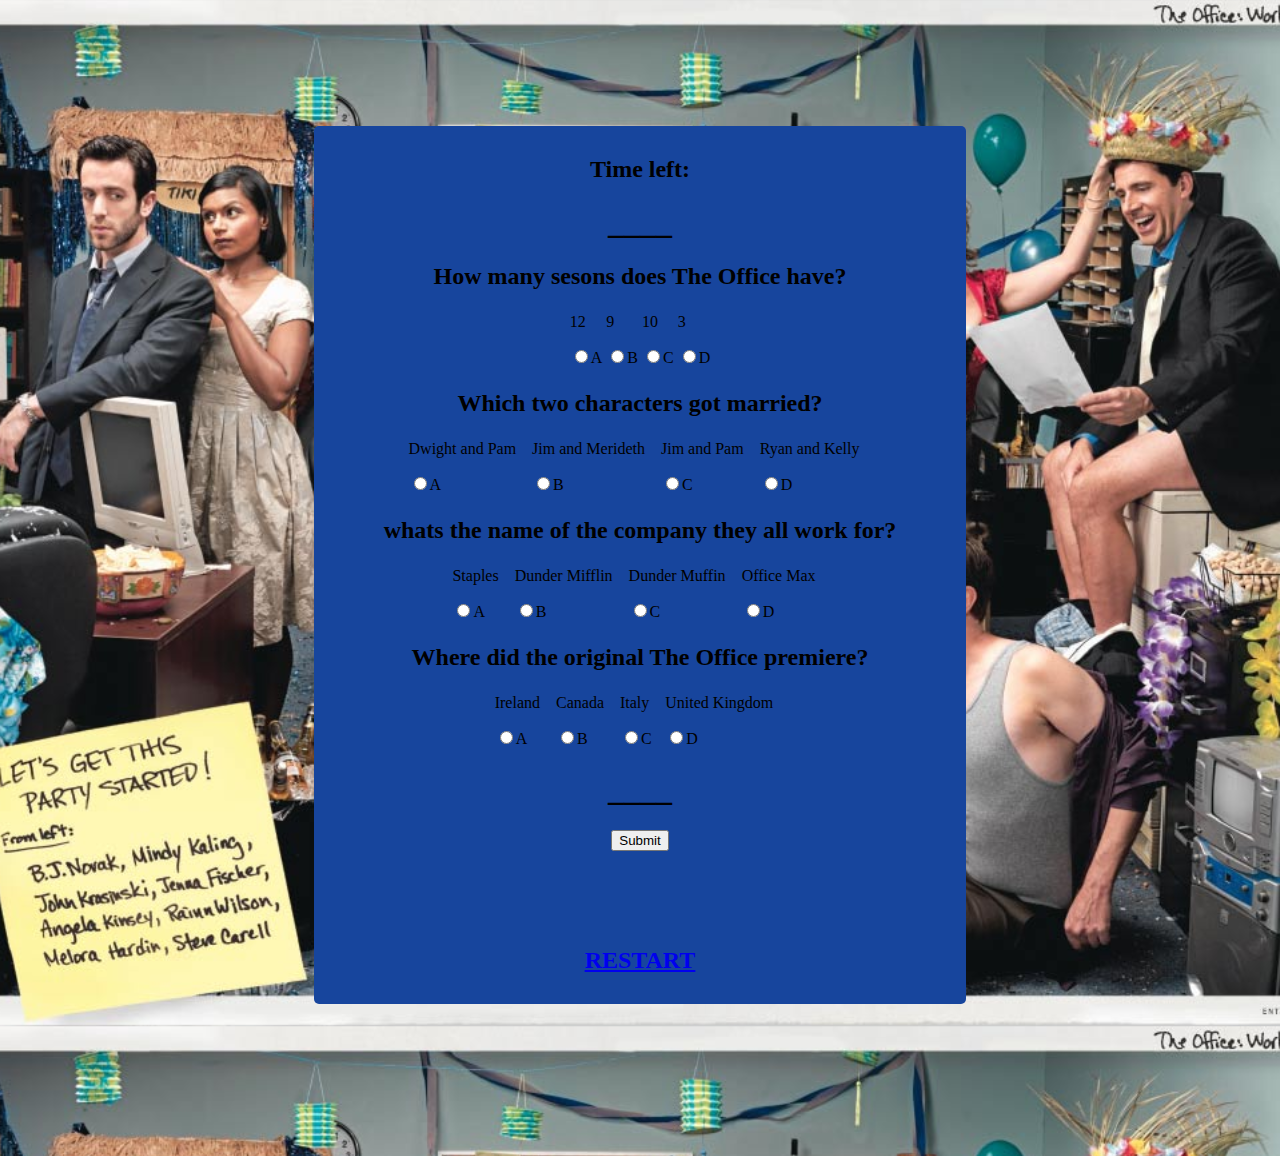
==== questions.html @ a0eca54b "Game finally works" ====
<!DOCTYPE>
<!DOCTYPE html>
<html>
<head>
	<title>quiz</title>
	<link rel="stylesheet" type="text/css" href="css/style.css"/>
	<!-- <script src="https://ajax.googleapis.com/ajax/libs/jquery/1.12.4/jquery.min.js"></script> -->
</head>
<body background="images/bgimage.jpg">
	<div id= 'container'>
		<div id="header">
<h2>Time left: <div id="timer"></div></h2>
<!-- <div id ="stop_timer" onclick="clearInterval(timerVar)">Stop time</div> -->
<!-- 			<h2>You Have <span id="lives">120</span> seconds left.<br/> -->
			<h1 id="WORD">____</h1>
		</div>
   <form name="quiz" method="post" name="buttons" id="quiz" onsubmit="return false">
		<div id="letters"></div>
			<h2>How many sesons does The Office have?</h2> 
			<center>
			 <table>
			  <tr>
				<td>
				<p>12 &nbsp;&nbsp;</p>
                   <input type="radio" name="q1" value="q1-a">A
			    </td>
				<td>
				<p>9  &nbsp;&nbsp;</p>
                   <input type="radio" name="q1" value="q1-b">B
			    </td>
				<td>
				<p>10  &nbsp;&nbsp;</p>
                   <input type="radio" name="q1" value="q1-c">C
			    </td>
				<td>
				<p>3  &nbsp;&nbsp;</p>
                   <input type="radio" name="q1" value="q1-d">D
			    </td>
			  </tr>
			  </table>
			  </center>
			<h2>Which two characters got married?</h2> 
			<center>
			 <table>
			  <tr>
				<td>
				<p>Dwight and Pam  &nbsp;&nbsp;</p>
                   <input type="radio" name="q2" value="q2-a">A
			    </td>
				<td>
				<p>Jim and Merideth   &nbsp;&nbsp;</p>
                   <input type="radio" name="q2" value="q2-b">B
			    </td>
				<td>
				<p>Jim and Pam   &nbsp;&nbsp;</p>
                   <input type="radio" name="q2" value="q2-c">C
			    </td>
				<td>
				<p>Ryan and Kelly  &nbsp;&nbsp;</p>
                   <input type="radio" name="q2" value="q2-d">D
			    </td>
			  </tr>
			  </table>
			  </center>
			<h2>whats the name of the company they all work for?</h2> 
			<center>
			 <table>
			  <tr>
				<td>
				<p>Staples   &nbsp;&nbsp;</p>
                   <input type="radio" name="q3" value="q3-a">A
			    </td>
				<td>
				<p>Dunder Mifflin  &nbsp;&nbsp;</p>
                   <input type="radio" name="q3" value="q3-b">B
			    </td>
				<td>
				<p>Dunder Muffin  &nbsp;&nbsp;</p>
                   <input type="radio" name="q3" value="q3-c">C
			    </td>
				<td>
				<p>Office Max  &nbsp;&nbsp;</p>
                   <input type="radio" name="q3" value="q3-d">D
			    </td>
			  </tr>
			  </table>
			  </center>
			<h2>Where did the original The Office premiere?</h2> 
			<center>
			 <table>
			  <tr>
				<td>
				<p>Ireland  &nbsp;&nbsp;</p>
                   <input type="radio" name="q4" value="q4-a">A
			    </td>
				<td>
				<p>Canada  &nbsp;&nbsp;</p>
                   <input type="radio" name="q4" value="q4-b">B
			    </td>
				<td>
				<p>Italy  &nbsp;&nbsp;</p>
                   <input type="radio" name="q4" value="q4-c">C
			    </td>
				<td>
				<p>United Kingdom &nbsp;&nbsp;</p>
                   <input type="radio" name="q4" value="q4-d">D
			    </td>
			  </tr>
			  </table>
			  </center>
		<h1 id="WORD">____</h1>	

			<button class="submit" onclick="return handleClick();" type="submit">Submit</button><br><br>

	</form>
			<h1 id="RESULTS"></h1>	<br> <br>
			<a href="questions.html"><h2>RESTART</h2> </a>
		</div>
	</div>
	<br />
	<!-- <center><img id="main_img" src="images/0.jpg"></center> -->
<script type="text/javascript" src="javascript/app.js"></script>
</body>
</html>
---- css/style.css ----
#container {
	width: 50%;
	border-radius: 5px;
	padding: 10px;
	background-color: #17459D;
	margin: 10% auto;
	text-align: center;
}
#letters a{
	color:green;
	background-color: darkgreen;
	border-radius: 5px;
	padding: 5px;
	cursor:pointer;
}
#letter a:hover{
	color: red;
}
#letter a .d{
	color: yellow;
	text-decoration: underline;
}
body {
    background-position: center top;
    background-size: 120% auto;
    text-decoration-color: white; 
}
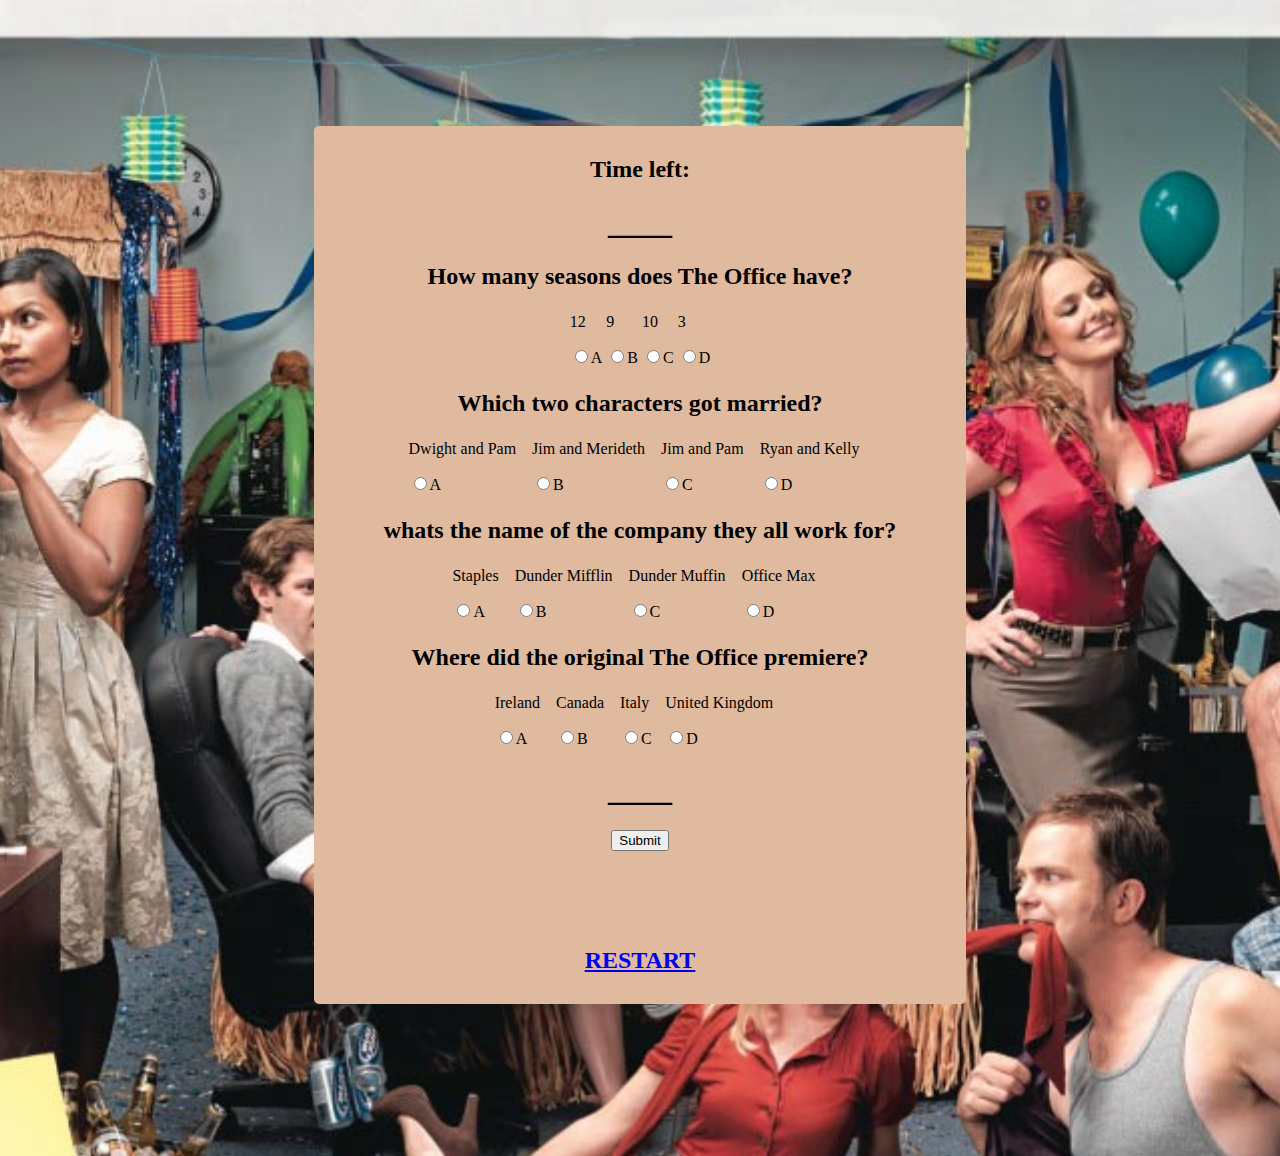
==== commit bdcfe560: "questions" ====
--- a/questions.html
+++ b/questions.html
@@ -16,7 +16,7 @@
 		</div>
    <form name="quiz" method="post" name="buttons" id="quiz" onsubmit="return false">
 		<div id="letters"></div>
-			<h2>How many sesons does The Office have?</h2> 
+			<h2>How many seasons does The Office have?</h2> 
 			<center>
 			 <table>
 			  <tr>
--- a/css/style.css
+++ b/css/style.css
@@ -2,7 +2,7 @@
 	width: 50%;
 	border-radius: 5px;
 	padding: 10px;
-	background-color: #17459D;
+	background-color: #dfba9e;
 	margin: 10% auto;
 	text-align: center;
 }
@@ -22,6 +22,6 @@
 }
 body {
     background-position: center top;
-    background-size: 120% auto;
+    background-size: 180% auto;
     text-decoration-color: white; 
 }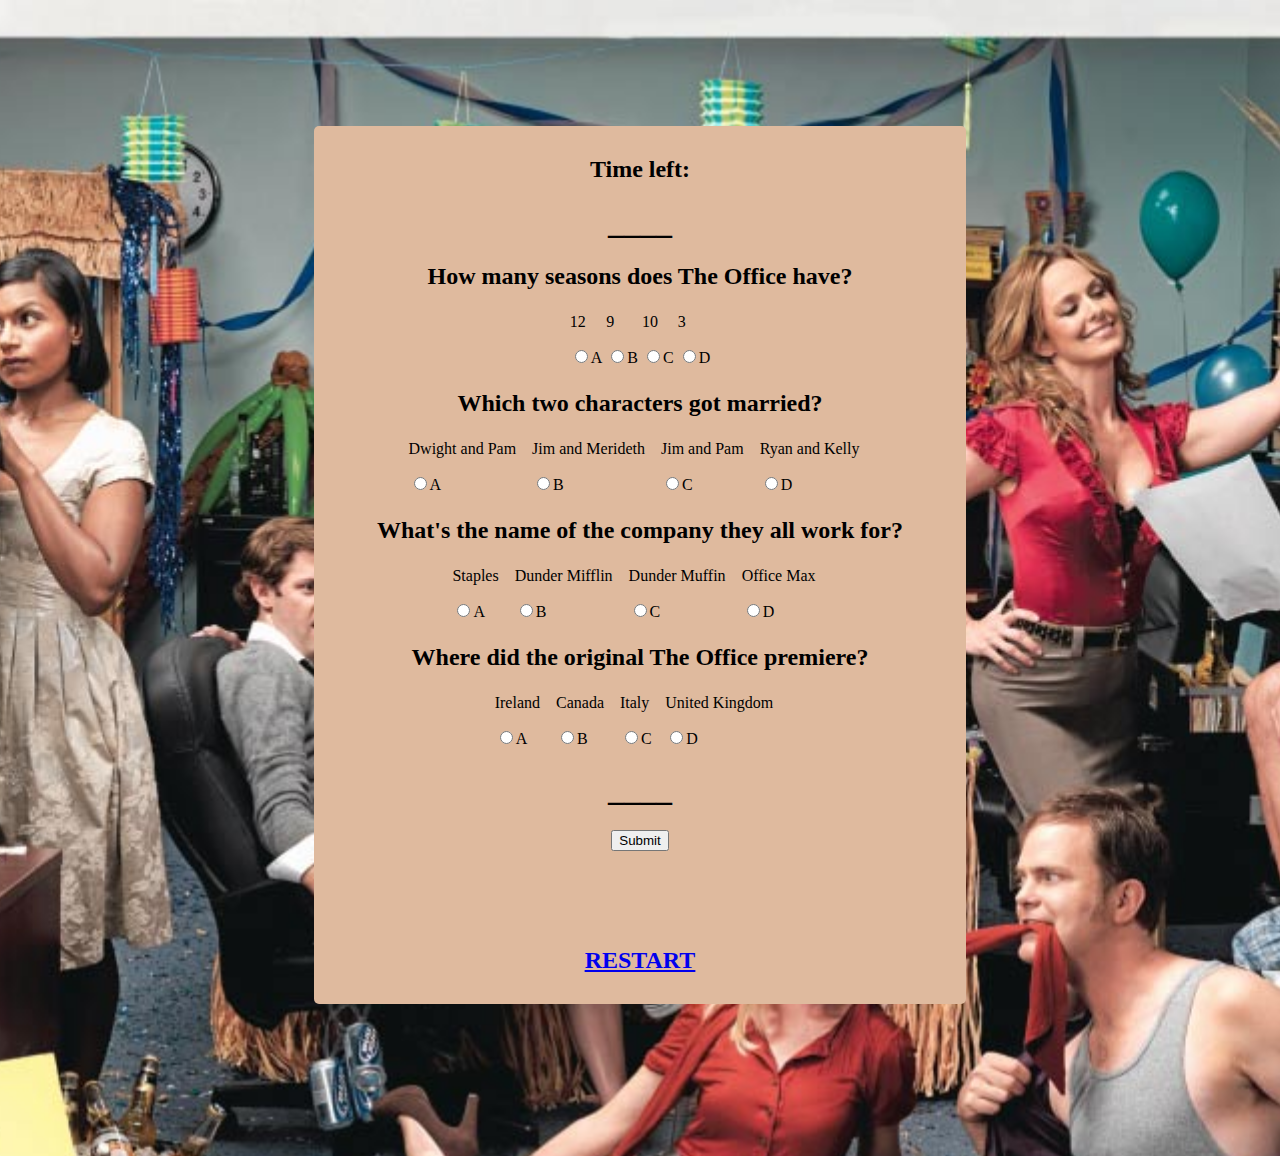
==== commit 4ca91bc8: "questions" ====
--- a/questions.html
+++ b/questions.html
@@ -62,7 +62,7 @@
 			  </tr>
 			  </table>
 			  </center>
-			<h2>whats the name of the company they all work for?</h2> 
+			<h2>What's the name of the company they all work for?</h2> 
 			<center>
 			 <table>
 			  <tr>
